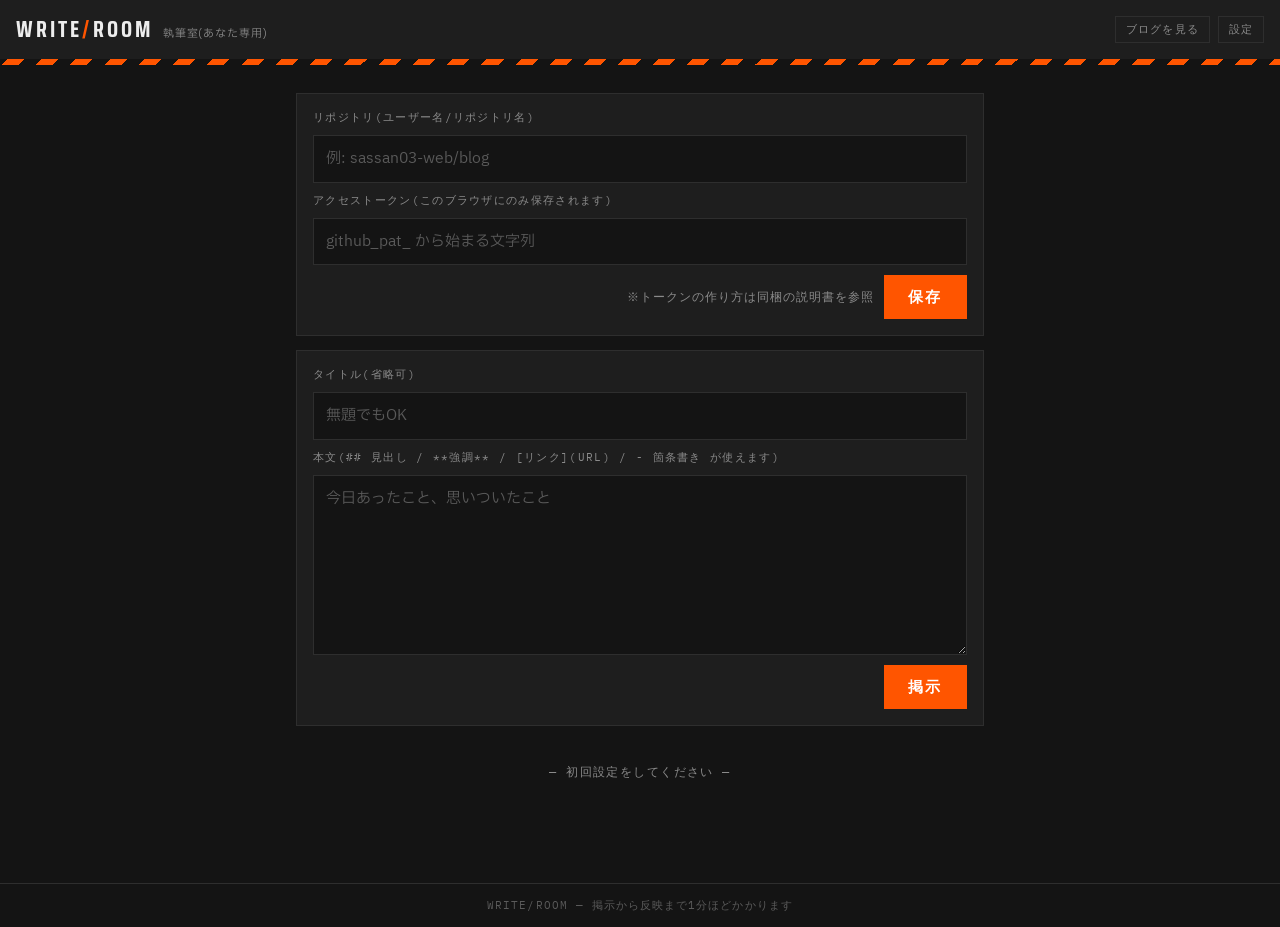
==== admin.html @ e4430c8a "Add files via upload" ====
<!DOCTYPE html>
<html lang="ja">
<head>
<meta charset="UTF-8">
<meta name="viewport" content="width=device-width, initial-scale=1.0, viewport-fit=cover">
<meta name="theme-color" content="#1E1E1E">
<meta name="robots" content="noindex">
<link rel="icon" href="icon-192.png">
<title>執筆室 — STACKYARD LOG</title>
<link rel="preconnect" href="https://fonts.googleapis.com">
<link rel="preconnect" href="https://fonts.gstatic.com" crossorigin>
<link href="https://fonts.googleapis.com/css2?family=Saira+Condensed:wght@500;700&family=IBM+Plex+Sans+JP:wght@400;500;700&family=IBM+Plex+Mono:wght@400;500&display=swap" rel="stylesheet">
<link rel="stylesheet" href="style.css">
</head>
<body>

<header>
  <a class="brand" href="./">
    <h1>WRITE<span class="dot">/</span>ROOM</h1>
    <span class="sub">執筆室(あなた専用)</span>
  </a>
  <div class="head-right">
    <a class="tool" href="./">ブログを見る</a>
    <button class="tool" id="setup">設定</button>
  </div>
</header>

<main>
  <!-- 初期設定パネル -->
  <div class="panel" id="config" hidden>
    <label>リポジトリ(ユーザー名/リポジトリ名)</label>
    <input id="repo" placeholder="例: sassan03-web/blog" autocomplete="off">
    <label>アクセストークン(このブラウザにのみ保存されます)</label>
    <input id="token" type="password" placeholder="github_pat_ から始まる文字列" autocomplete="off">
    <div class="row">
      <span class="msg">※トークンの作り方は同梱の説明書を参照</span>
      <button class="btn" id="saveConfig">保存</button>
    </div>
  </div>

  <!-- 投稿パネル -->
  <div class="panel" id="composer">
    <label>タイトル(省略可)</label>
    <input id="title" placeholder="無題でもOK" autocomplete="off">
    <label>本文(## 見出し / **強調** / [リンク](URL) / - 箇条書き が使えます)</label>
    <textarea id="body" placeholder="今日あったこと、思いついたこと"></textarea>
    <div class="row">
      <span class="msg" id="msg"></span>
      <button class="btn" id="post">掲示</button>
    </div>
  </div>

  <div class="status" id="status">— LOADING —</div>
  <div id="list"></div>
</main>

<footer>WRITE/ROOM — 掲示から反映まで1分ほどかかります</footer>

<script>
const CFG_KEY='stackyard.log.cfg';
let cfg=null;
try{cfg=JSON.parse(localStorage.getItem(CFG_KEY))}catch(e){}
let posts=[],sha=null,busy=false;

const $=id=>document.getElementById(id);
function pad(n,l){return String(n).padStart(l||2,'0')}
function fmt(ts){
  const d=new Date(ts);
  return d.getFullYear()+'-'+pad(d.getMonth()+1)+'-'+pad(d.getDate())
    +' '+pad(d.getHours())+':'+pad(d.getMinutes());
}
function msg(t,cls){const m=$('msg');m.textContent=t;m.className='msg '+(cls||'')}

// ===== GitHub API =====
function api(path,opt){
  opt=opt||{};
  opt.headers=Object.assign({
    'Authorization':'Bearer '+cfg.token,
    'Accept':'application/vnd.github+json'
  },opt.headers||{});
  return fetch('https://api.github.com/repos/'+cfg.repo+'/contents/'+path,opt);
}
function b64decode(s){return decodeURIComponent(escape(atob(s.replace(/\n/g,''))))}
function b64encode(s){return btoa(unescape(encodeURIComponent(s)))}

function load(){
  $('status').textContent='— LOADING —';
  api('posts.json').then(r=>{
    if(r.status===404){posts=[];sha=null;renderList();return}
    if(r.status===401||r.status===403)throw new Error('auth');
    if(!r.ok)throw new Error('http');
    return r.json().then(d=>{
      sha=d.sha;
      posts=JSON.parse(b64decode(d.content));
      renderList();
    });
  }).catch(e=>{
    $('status').textContent= e.message==='auth'
      ? '— 認証エラー: 設定からトークンを確認してください —'
      : '— 読み込みに失敗しました(設定を確認してください) —';
  });
}

function commit(message){
  const body={
    message:message,
    content:b64encode(JSON.stringify(posts,null,1))
  };
  if(sha)body.sha=sha;
  return api('posts.json',{method:'PUT',body:JSON.stringify(body)})
    .then(r=>{
      if(!r.ok)throw new Error(r.status===409?'conflict':'save');
      return r.json();
    })
    .then(d=>{sha=d.content.sha});
}

// ===== 投稿 =====
$('post').addEventListener('click',()=>{
  if(busy)return;
  const body=$('body').value.trim();
  if(!body){msg('本文が空です','err');return}
  if(!cfg){showConfig();msg('先に設定が必要です','err');return}
  busy=true;$('post').disabled=true;msg('掲示中…');
  posts.push({title:$('title').value.trim(),body:body,ts:Date.now(),edited:false});
  commit('post: new entry').then(()=>{
    $('title').value='';$('body').value='';
    msg('掲示しました。反映まで1分ほど','ok');
    renderList();
  }).catch(err=>{
    posts.pop();
    msg(err.message==='conflict'?'他の場所での更新と衝突しました。再読込してください':'保存に失敗しました','err');
  }).finally(()=>{busy=false;$('post').disabled=false});
});

// ===== 一覧・編集・削除 =====
function renderList(){
  $('status').textContent=posts.length?'':'— NO ENTRIES —';
  const list=$('list');
  list.innerHTML='';
  posts.slice().sort((a,b)=>b.ts-a.ts).forEach(p=>{
    const i=posts.indexOf(p);
    const art=document.createElement('article');
    art.className='plate';
    const head=document.createElement('div');
    head.className='plate-head';
    head.innerHTML='<span class="serial">No.'+pad(i+1,3)+'</span>'
      +'<span>'+fmt(p.ts)+(p.edited?' ・改':'')+'</span><span class="spacer"></span>';
    const eBtn=document.createElement('button');eBtn.textContent='EDIT';
    const dBtn=document.createElement('button');dBtn.textContent='DEL';
    head.appendChild(eBtn);head.appendChild(dBtn);
    const title=document.createElement('div');
    title.className='plate-title';title.textContent=p.title||'(無題)';
    const body=document.createElement('div');
    body.className='plate-body';
    body.style.whiteSpace='pre-wrap';
    body.textContent=p.body.length>140?p.body.slice(0,140)+'…':p.body;
    art.appendChild(head);art.appendChild(title);art.appendChild(body);
    list.appendChild(art);

    let armed=false,timer=null;
    dBtn.addEventListener('click',()=>{
      if(busy)return;
      if(!armed){
        armed=true;dBtn.textContent='SURE?';dBtn.classList.add('arm');
        timer=setTimeout(()=>{armed=false;dBtn.textContent='DEL';dBtn.classList.remove('arm')},2500);
      }else{
        clearTimeout(timer);busy=true;
        const removed=posts.splice(i,1)[0];
        commit('post: delete entry').then(renderList).catch(()=>{
          posts.splice(i,0,removed);
          alert('削除に失敗しました');
        }).finally(()=>{busy=false});
      }
    });

    eBtn.addEventListener('click',()=>{
      if(art.querySelector('textarea'))return;
      const ti=document.createElement('input');
      ti.className='edit-title';ti.value=p.title||'';ti.placeholder='タイトル(省略可)';
      const ta=document.createElement('textarea');
      ta.className='edit-area';ta.value=p.body;
      const row=document.createElement('div');row.className='edit-row';
      const cancel=document.createElement('button');cancel.textContent='取消';
      const ok=document.createElement('button');ok.textContent='保存';ok.className='save';
      row.appendChild(cancel);row.appendChild(ok);
      title.replaceWith(ti);body.replaceWith(ta);art.appendChild(row);
      ta.focus();
      cancel.addEventListener('click',renderList);
      ok.addEventListener('click',()=>{
        if(busy)return;
        const v=ta.value.trim();
        if(!v){renderList();return}
        const before={title:p.title,body:p.body,edited:p.edited};
        p.title=ti.value.trim();p.body=v;p.edited=true;busy=true;
        commit('post: edit entry').then(renderList).catch(()=>{
          Object.assign(p,before);
          alert('保存に失敗しました');
          renderList();
        }).finally(()=>{busy=false});
      });
    });
  });
}

// ===== 設定 =====
function showConfig(){
  $('config').hidden=false;
  if(cfg){$('repo').value=cfg.repo;$('token').value=cfg.token}
}
$('setup').addEventListener('click',showConfig);
$('saveConfig').addEventListener('click',()=>{
  const repo=$('repo').value.trim().replace(/^https:\/\/github\.com\//,'').replace(/\/$/,'');
  const token=$('token').value.trim();
  if(!/^[\w.-]+\/[\w.-]+$/.test(repo)){alert('リポジトリは「ユーザー名/リポジトリ名」の形で入力してください');return}
  if(!token){alert('トークンを入力してください');return}
  cfg={repo:repo,token:token};
  localStorage.setItem(CFG_KEY,JSON.stringify(cfg));
  $('config').hidden=true;
  load();
});

if(cfg){load()}else{showConfig();$('status').textContent='— 初回設定をしてください —'}
</script>
</body>
</html>
---- style.css ----
:root{
  --iron:#141414;
  --gunmetal:#1E1E1E;
  --seam:#2E2E2E;
  --plate:#EDEDED;
  --safety:#FF5500;
  --grease:#8A8A8A;
  --ink:#1A1A1A;
  --disp:"Saira Condensed", sans-serif;
  --body:"IBM Plex Sans JP","Hiragino Kaku Gothic ProN",sans-serif;
  --mono:"IBM Plex Mono", monospace;
}
*{margin:0;padding:0;box-sizing:border-box;-webkit-tap-highlight-color:transparent}
body{
  background:var(--iron);
  color:var(--plate);
  font-family:var(--body);
  min-height:100vh;
  display:flex;flex-direction:column;
}

/* ===== ヘッダー ===== */
header{
  display:flex;align-items:center;justify-content:space-between;
  padding:12px 16px;
  border-bottom:6px solid;
  border-image:repeating-linear-gradient(-45deg,var(--safety) 0 12px,var(--iron) 12px 24px) 6;
  background:var(--gunmetal);
}
.brand{display:flex;align-items:baseline;gap:10px;text-decoration:none;color:var(--plate)}
.brand h1{
  font-family:var(--disp);font-weight:700;font-size:22px;
  letter-spacing:.14em;text-transform:uppercase;
}
.brand h1 .dot{color:var(--safety)}
.brand .sub{font-size:11px;color:var(--grease);letter-spacing:.08em}
.head-right{display:flex;align-items:center;gap:8px}
.tool{
  background:none;border:1px solid var(--seam);cursor:pointer;
  font-family:var(--mono);font-size:11px;color:var(--grease);
  letter-spacing:.1em;padding:5px 10px;text-decoration:none;
  display:inline-block;
}
.tool:hover{color:var(--plate);border-color:var(--grease)}
.tool:focus-visible{outline:2px solid var(--safety);outline-offset:1px}

/* ===== 本文レイアウト ===== */
main{
  flex:1;width:100%;max-width:720px;margin:0 auto;
  padding:28px 16px 64px;
  display:flex;flex-direction:column;gap:14px;
}
.status{
  font-family:var(--mono);font-size:12px;color:var(--grease);
  letter-spacing:.12em;text-align:center;padding:24px 0;
}

/* ===== 鋼板(記事) ===== */
.plate{
  background:var(--plate);color:var(--ink);
  border-left:4px solid var(--safety);
  box-shadow:0 2px 0 rgba(0,0,0,.55);
}
.plate-head{
  display:flex;align-items:center;gap:12px;flex-wrap:wrap;
  padding:9px 14px 0;
  font-family:var(--mono);font-size:11px;color:#5c5c5c;
  letter-spacing:.08em;
}
.plate-head .serial{color:var(--safety);font-weight:500}
.plate-head .spacer{flex:1}
.plate-title{
  font-family:var(--body);font-weight:700;font-size:17px;
  padding:8px 14px 0;line-height:1.5;
}
.plate-body{
  padding:8px 14px 14px;
  font-size:14.5px;line-height:1.85;
  word-break:break-word;
}
.plate-body p{margin:0 0 .9em}
.plate-body p:last-child{margin-bottom:0}
.plate-body h2{
  font-size:15px;margin:1.1em 0 .5em;
  padding-left:8px;border-left:3px solid var(--safety);
}
.plate-body ul{margin:0 0 .9em;padding-left:1.4em}
.plate-body a{color:var(--safety);word-break:break-all}
.plate-body strong{background:linear-gradient(transparent 68%, rgba(255,85,0,.28) 68%)}

/* ===== 執筆室 ===== */
.panel{
  background:var(--gunmetal);border:1px solid var(--seam);
  padding:16px;display:flex;flex-direction:column;gap:10px;
}
.panel label{
  font-family:var(--mono);font-size:11px;color:var(--grease);
  letter-spacing:.12em;
}
.panel input,.panel textarea{
  width:100%;
  background:var(--iron);color:var(--plate);
  border:1px solid var(--seam);
  font-family:var(--body);font-size:15px;line-height:1.7;
  padding:10px 12px;
}
.panel textarea{resize:vertical;min-height:180px}
.panel input:focus,.panel textarea:focus{outline:none;border-color:var(--safety)}
.panel ::placeholder{color:#5a5a5a}
.row{display:flex;gap:10px;justify-content:flex-end;align-items:center;flex-wrap:wrap}
.btn{
  background:var(--safety);color:#fff;border:none;cursor:pointer;
  font-family:var(--disp);font-weight:700;font-size:15px;
  letter-spacing:.18em;text-transform:uppercase;
  padding:10px 24px;
}
.btn:hover{background:#ff6a1f}
.btn:active{transform:translateY(1px)}
.btn:disabled{background:#5a5a5a;cursor:wait}
.btn:focus-visible{outline:2px solid var(--plate);outline-offset:2px}
.msg{font-family:var(--mono);font-size:12px;letter-spacing:.08em;color:var(--grease)}
.msg.err{color:#ff8a5c}
.msg.ok{color:#8fd18f}

/* 管理画面の記事操作ボタン */
.plate-head button{
  background:none;border:none;cursor:pointer;
  font-family:var(--mono);font-size:11px;color:#8a8a8a;
  letter-spacing:.1em;padding:2px 4px;
}
.plate-head button:hover{color:var(--ink)}
.plate-head button.arm{color:#fff;background:var(--safety)}
.plate textarea.edit-area,.plate input.edit-title{
  width:calc(100% - 28px);margin:8px 14px 0;
  border:1px dashed var(--safety);background:#fff;
  font-family:var(--body);font-size:14.5px;line-height:1.75;color:var(--ink);
  padding:8px 10px;
}
.plate textarea.edit-area{resize:vertical;min-height:120px}
.plate .edit-row{display:flex;gap:8px;justify-content:flex-end;padding:10px 14px 14px}
.plate .edit-row button{
  font-family:var(--mono);font-size:11px;letter-spacing:.1em;
  padding:5px 14px;cursor:pointer;border:1px solid #999;
  background:none;color:#555;
}
.plate .edit-row .save{background:var(--safety);border-color:var(--safety);color:#fff}

footer{
  padding:14px 16px calc(14px + env(safe-area-inset-bottom));
  border-top:1px solid var(--seam);
  font-family:var(--mono);font-size:10.5px;color:#5a5a5a;
  letter-spacing:.1em;text-align:center;
}
@media (max-width:480px){
  .brand .sub{display:none}
  .brand h1{font-size:18px}
}
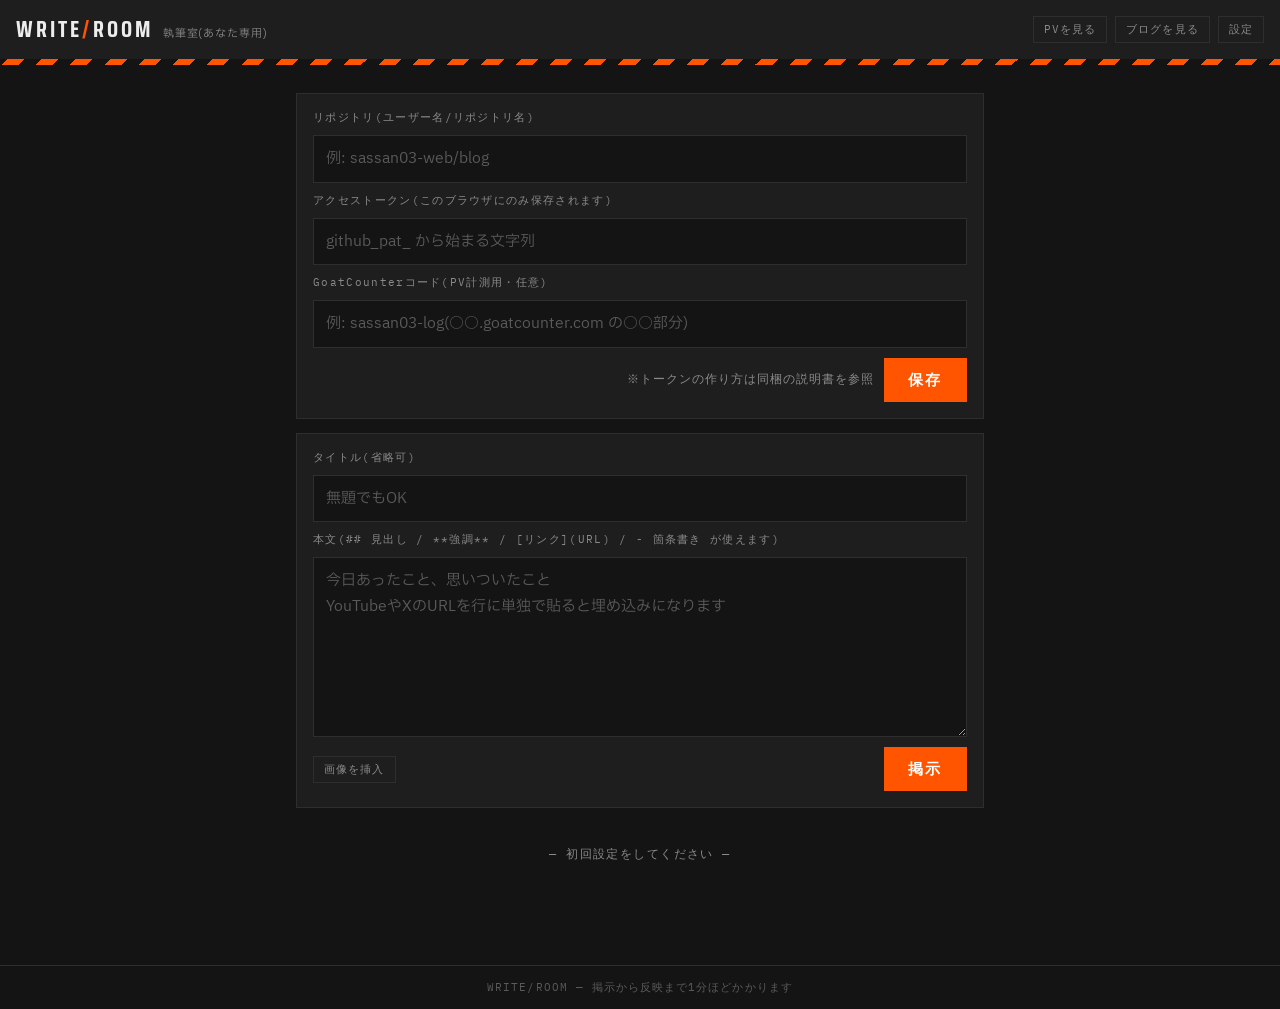
==== commit a9bd868b: "Add files via upload" ====
--- a/admin.html
+++ b/admin.html
@@ -20,6 +20,7 @@
     <span class="sub">執筆室(あなた専用)</span>
   </a>
   <div class="head-right">
+    <a class="tool" id="pvLink" href="#" target="_blank" rel="noopener" hidden>PVを見る</a>
     <a class="tool" href="./">ブログを見る</a>
     <button class="tool" id="setup">設定</button>
   </div>
@@ -32,6 +33,8 @@
     <input id="repo" placeholder="例: sassan03-web/blog" autocomplete="off">
     <label>アクセストークン(このブラウザにのみ保存されます)</label>
     <input id="token" type="password" placeholder="github_pat_ から始まる文字列" autocomplete="off">
+    <label>GoatCounterコード(PV計測用・任意)</label>
+    <input id="gc" placeholder="例: sassan03-log(○○.goatcounter.com の○○部分)" autocomplete="off">
     <div class="row">
       <span class="msg">※トークンの作り方は同梱の説明書を参照</span>
       <button class="btn" id="saveConfig">保存</button>
@@ -43,8 +46,11 @@
     <label>タイトル(省略可)</label>
     <input id="title" placeholder="無題でもOK" autocomplete="off">
     <label>本文(## 見出し / **強調** / [リンク](URL) / - 箇条書き が使えます)</label>
-    <textarea id="body" placeholder="今日あったこと、思いついたこと"></textarea>
+    <textarea id="body" placeholder="今日あったこと、思いついたこと&#10;YouTubeやXのURLを行に単独で貼ると埋め込みになります"></textarea>
     <div class="row">
+      <button class="tool" id="imgBtn" type="button">画像を挿入</button>
+      <input type="file" id="imgFile" accept="image/*" hidden>
+      <span class="spacer" style="flex:1"></span>
       <span class="msg" id="msg"></span>
       <button class="btn" id="post">掲示</button>
     </div>
@@ -203,10 +209,100 @@
   });
 }
 
+// ===== サイト設定(settings.json) =====
+let settings={goatcounter:''},settingsSha=null;
+function loadSettings(){
+  api('settings.json').then(r=>{
+    if(!r.ok)return;
+    return r.json().then(d=>{
+      settingsSha=d.sha;
+      try{settings=JSON.parse(b64decode(d.content))}catch(e){}
+      applySettings();
+    });
+  }).catch(()=>{});
+}
+function applySettings(){
+  const pv=$('pvLink');
+  if(settings.goatcounter){
+    pv.hidden=false;
+    pv.href='https://'+settings.goatcounter+'.goatcounter.com';
+  }else{pv.hidden=true}
+}
+function saveSettings(){
+  const body={
+    message:'config: update settings',
+    content:b64encode(JSON.stringify(settings,null,1))
+  };
+  if(settingsSha)body.sha=settingsSha;
+  return api('settings.json',{method:'PUT',body:JSON.stringify(body)})
+    .then(r=>{if(!r.ok)throw 0;return r.json()})
+    .then(d=>{settingsSha=d.content.sha;applySettings()});
+}
+
+// ===== 画像アップロード =====
+const IMG_MAX=1600;
+$('imgBtn').addEventListener('click',()=>{
+  if(!cfg){showConfig();msg('先に設定が必要です','err');return}
+  $('imgFile').click();
+});
+$('imgFile').addEventListener('change',()=>{
+  const f=$('imgFile').files[0];
+  if(!f)return;
+  msg('画像を圧縮中…');
+  shrink(f).then(({base64,ext})=>{
+    msg('画像をアップロード中…');
+    const name='images/'+Date.now()+'.'+ext;
+    return api(name,{method:'PUT',body:JSON.stringify({
+      message:'img: upload',content:base64
+    })}).then(r=>{
+      if(!r.ok)throw 0;
+      insertAtCursor($('body'),'\n![画像]('+name+')\n');
+      msg('画像を挿入しました','ok');
+    });
+  }).catch(()=>msg('画像のアップロードに失敗しました','err'))
+    .finally(()=>{$('imgFile').value=''});
+});
+function shrink(file){
+  return new Promise((res,rej)=>{
+    // GIFはアニメ保持のためそのまま
+    if(file.type==='image/gif'){
+      const r=new FileReader();
+      r.onload=()=>res({base64:r.result.split(',')[1],ext:'gif'});
+      r.onerror=rej;r.readAsDataURL(file);
+      return;
+    }
+    const img=new Image();
+    const url=URL.createObjectURL(file);
+    img.onload=()=>{
+      URL.revokeObjectURL(url);
+      let w=img.width,h=img.height;
+      if(Math.max(w,h)>IMG_MAX){
+        const k=IMG_MAX/Math.max(w,h);
+        w=Math.round(w*k);h=Math.round(h*k);
+      }
+      const c=document.createElement('canvas');
+      c.width=w;c.height=h;
+      c.getContext('2d').drawImage(img,0,0,w,h);
+      const png=file.type==='image/png';
+      const dataUrl=c.toDataURL(png?'image/png':'image/jpeg',0.85);
+      res({base64:dataUrl.split(',')[1],ext:png?'png':'jpg'});
+    };
+    img.onerror=rej;
+    img.src=url;
+  });
+}
+function insertAtCursor(ta,text){
+  const s=ta.selectionStart,e=ta.selectionEnd,v=ta.value;
+  ta.value=v.slice(0,s)+text+v.slice(e);
+  ta.selectionStart=ta.selectionEnd=s+text.length;
+  ta.focus();
+}
+
 // ===== 設定 =====
 function showConfig(){
   $('config').hidden=false;
   if(cfg){$('repo').value=cfg.repo;$('token').value=cfg.token}
+  $('gc').value=settings.goatcounter||'';
 }
 $('setup').addEventListener('click',showConfig);
 $('saveConfig').addEventListener('click',()=>{
@@ -216,11 +312,17 @@
   if(!token){alert('トークンを入力してください');return}
   cfg={repo:repo,token:token};
   localStorage.setItem(CFG_KEY,JSON.stringify(cfg));
+  const gc=$('gc').value.trim().replace(/^https?:\/\//,'').replace(/\.goatcounter\.com.*$/,'');
+  const gcChanged=gc!==(settings.goatcounter||'');
+  settings.goatcounter=gc;
   $('config').hidden=true;
   load();
+  if(gcChanged){
+    saveSettings().catch(()=>alert('GoatCounterコードの保存に失敗しました'));
+  }else{applySettings()}
 });
 
-if(cfg){load()}else{showConfig();$('status').textContent='— 初回設定をしてください —'}
+if(cfg){load();loadSettings()}else{showConfig();$('status').textContent='— 初回設定をしてください —'}
 </script>
 </body>
 </html>
